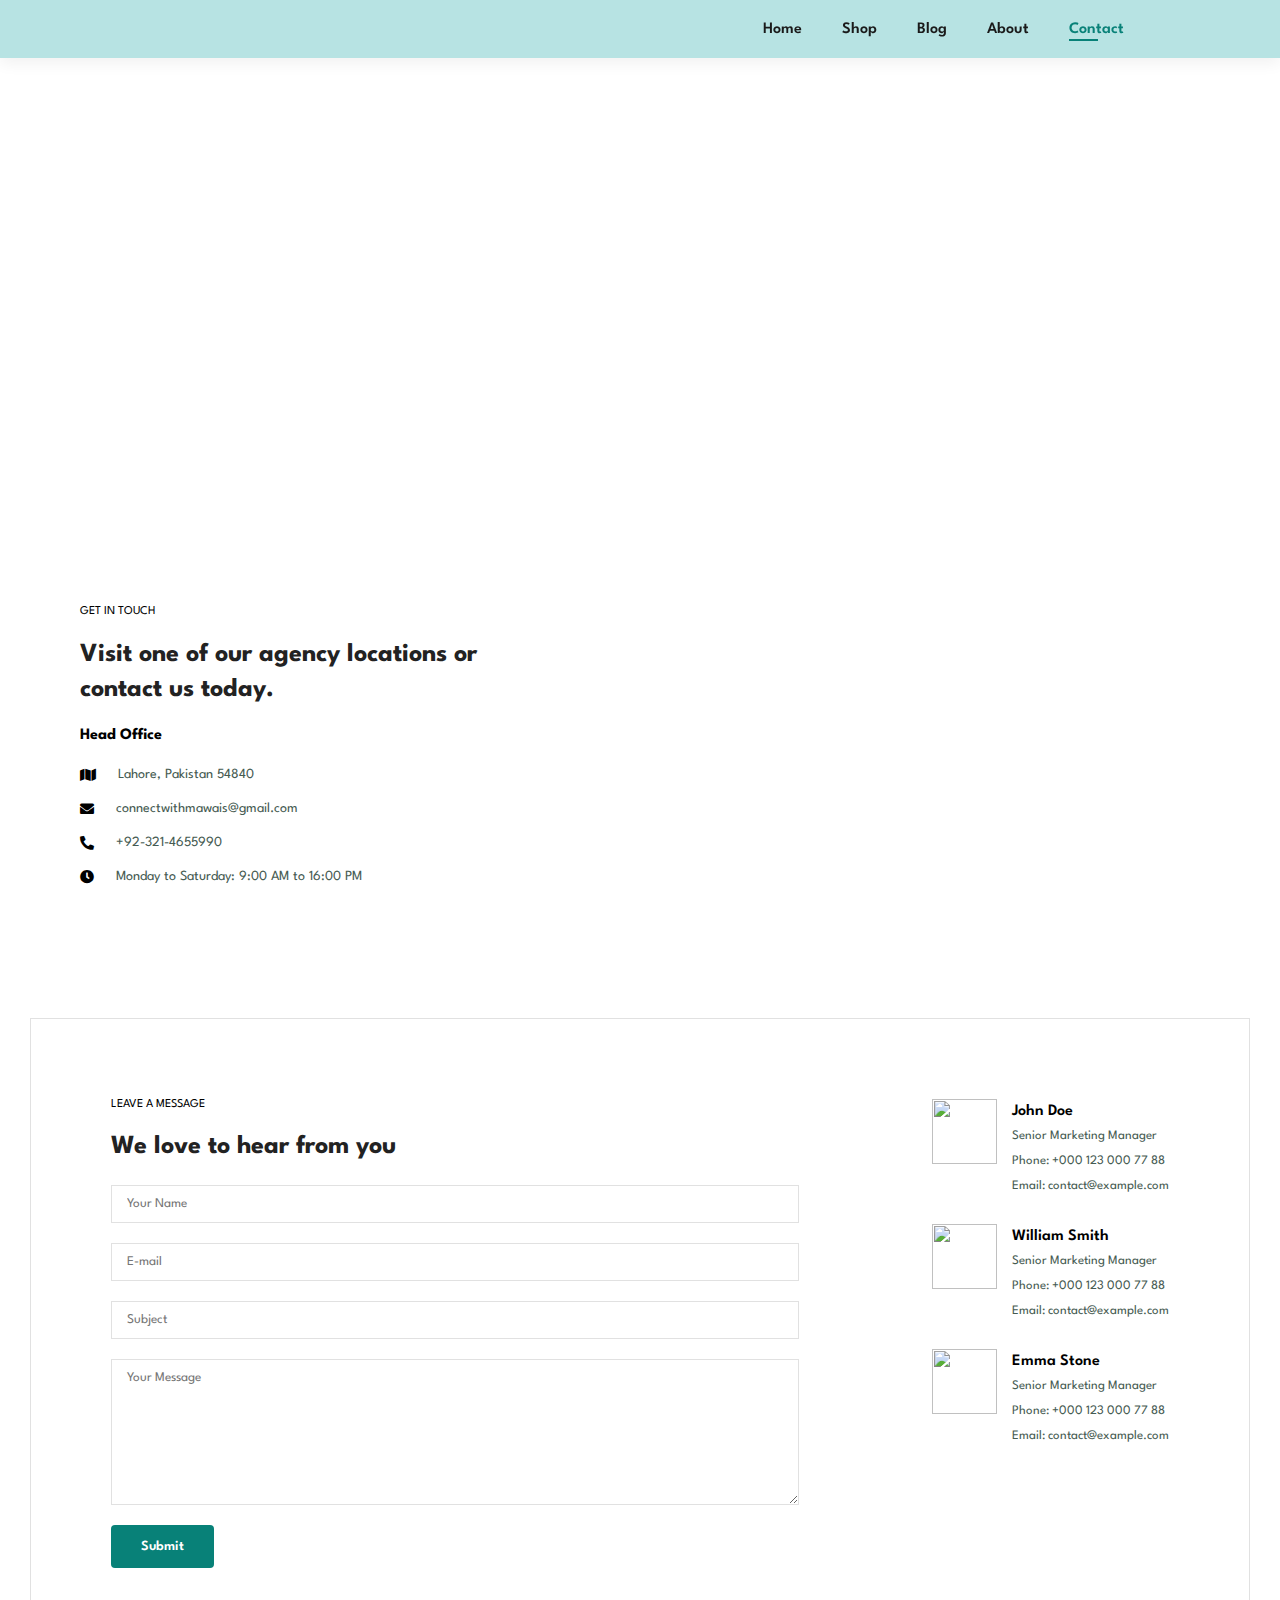
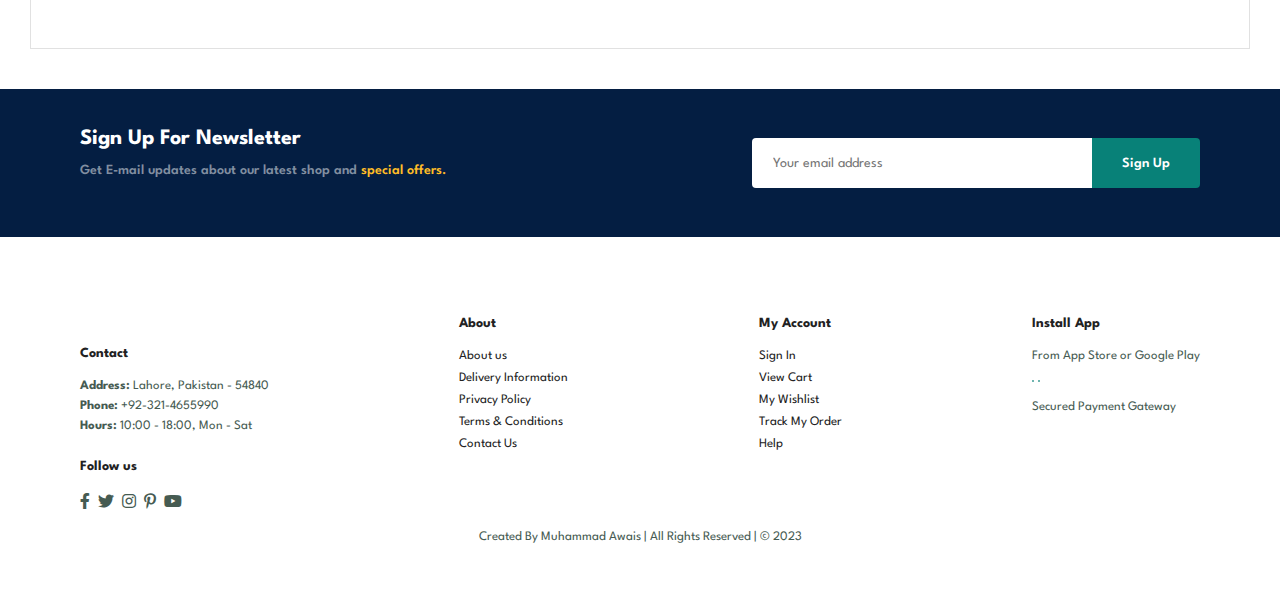
==== contact.html @ 52afdf2f "Add files via upload" ====
<!DOCTYPE html>
<html lang="en">

<head>
    <meta charset="UTF-8">
    <meta http-equiv="X-UA-Compatible" content="IE=edge">
    <meta name="viewport" content="width=device-width, initial-scale=1.0">
    <title>e-commerce website</title>

    <!-- font-awesome cdn link -->
    <link rel="stylesheet" href="https://pro.fontawesome.com/releases/v5.10.0/css/all.css" />

    <!-- custom css file link -->
    <link rel="stylesheet" href="style.css">

</head>

<body>

    <section id="header">
        <a href="#"><img src="images/logo.png" class="logo" alt=""></a>
        <div>
            <ul id="navbar">
                <li><a href="index.html">Home</a></li>
                <li><a href="shop.html">Shop</a></li>
                <li><a href="blog.html">Blog</a></li>
                <li><a href="about.html">About</a></li>
                <li><a class="active" href="contact.html">Contact</a></li>
                <li id="lg-bag"><a href="cart.html"><i class="far fa-shopping-bag"></i></a></li>
                <a href="#" id="close"><i class="far fa-times"></i></a>
            </ul>
        </div>
        <div id="mobile">
            <a href="cart.html"><i class="far fa-shopping-bag"></i></a>
            <i id="bar" class="fas fa-outdent"></i>
        </div>
    </section>

    <section id="page-header" class="about-header">
        <h2>#let's_talk</h2>
        <p>LEAVE A MESSAGE, We love to hear from you!</p>
    </section>

    <section id="contact-details" class="section-p1">
        <div class="details">
            <span>GET IN TOUCH</span>
            <h2>Visit one of our agency locations or contact us today.</h2>
            <h3>Head Office</h3>
            <div>
                <li>
                    <i class="fas fa-map"></i>
                    <p>Lahore, Pakistan 54840</p>
                </li>
                <li>
                    <i class="fas fa-envelope"></i>
                    <p>connectwithmawais@gmail.com</p>
                </li>
                <li>
                    <i class="fas fa-phone-alt"></i>
                    <p>+92-321-4655990
                </li>
                <li>
                    <i class="fas fa-clock"></i>
                    <p>Monday to Saturday: 9:00 AM to 16:00 PM</p>
                </li>
            </div>
        </div>
        <div class="map">
            <iframe
                src="https://www.google.com/maps/embed?pb=!1m18!1m12!1m3!1d217759.48983392344!2d74.1943055256652!3d31.483156882376644!2m3!1f0!2f0!3f0!3m2!1i1024!2i768!4f13.1!3m3!1m2!1s0x39190483e58107d9%3A0xc23abe6ccc7e2462!2sLahore%2C%20Punjab%2C%20Pakistan!5e0!3m2!1sen!2s!4v1676498542792!5m2!1sen!2s"
                width="600" height="450" style="border:0;" allowfullscreen="" loading="lazy"
                referrerpolicy="no-referrer-when-downgrade"></iframe>
        </div>
    </section>

    <section id="form-details">
        <form action="">
            <span>LEAVE A MESSAGE</span>
            <h2>We love to hear from you</h2>
            <input type="text" placeholder="Your Name">
            <input type="text" placeholder="E-mail">
            <input type="text" placeholder="Subject">
            <textarea name="" id="" cols="30" rows="10" placeholder="Your Message"></textarea>
            <button class="normal">Submit</button>
        </form>
        <div class="people">
            <div>
                <img src="images/people/1.png" alt="">
                <p><span>John Doe</span> Senior Marketing Manager<br>Phone: +000 123 000 77 88<br>Email: contact@example.com</p>
            </div>
            <div>
                <img src="images/people/2.png" alt="">
                <p><span>William Smith</span> Senior Marketing Manager<br>Phone: +000 123 000 77 88<br>Email: contact@example.com</p>
            </div>
            <div>
                <img src="images/people/3.png" alt="">
                <p><span>Emma Stone</span> Senior Marketing Manager<br>Phone: +000 123 000 77 88<br>Email: contact@example.com</p>
            </div>
        </div>
    </section>

    <section id="newsletter" class="section-p1 section-m1">
        <div class="newstext">
            <h4>Sign Up For Newsletter</h4>
            <p>Get E-mail updates about our latest shop and <span>special offers.</span></p>
        </div>
        <div class="form">
            <input type="text" placeholder="Your email address">
            <button class="normal">Sign Up</button>
        </div>
    </section>

    <footer class="section-p1">
        <div class="col">
            <img class="logo" src="images/logo.png" alt="">
            <h4>Contact</h4>
            <p><strong>Address:</strong> Lahore, Pakistan - 54840</p>
            <p><strong>Phone:</strong> +92-321-4655990</p>
            <p><strong>Hours:</strong> 10:00 - 18:00, Mon - Sat</p>
            <div class="follow">
                <h4>Follow us</h4>
                <div class="icon">
                    <i class="fab fa-facebook-f"></i>
                    <i class="fab fa-twitter"></i>
                    <i class="fab fa-instagram"></i>
                    <i class="fab fa-pinterest-p"></i>
                    <i class="fab fa-youtube"></i>
                </div>
            </div>
        </div>
        <div class="col">
            <h4>About</h4>
            <a href="#">About us</a>
            <a href="#">Delivery Information</a>
            <a href="#">Privacy Policy</a>
            <a href="#">Terms & Conditions</a>
            <a href="#">Contact Us</a>
        </div>
        <div class="col">
            <h4>My Account</h4>
            <a href="#">Sign In</a>
            <a href="#">View Cart</a>
            <a href="#">My Wishlist</a>
            <a href="#">Track My Order</a>
            <a href="#">Help</a>
        </div>
        <div class="col install">
            <h4>Install App</h4>
            <p>From App Store or Google Play</p>
            <div class="row">
                <img src="images/pay/app.jpg" alt="">
                <img src="images/pay/play.jpg" alt="">
            </div>
            <p>Secured Payment Gateway</p>
            <img src="images/pay/pay.png" alt="">
        </div>
        <div class="copyright">
            <p>Created By Muhammad Awais | All Rights Reserved | &#169; 2023</p>
        </div>
    </footer>

    <!-- javascript script file link -->
    <script src="script.js"></script>
</body>

</html>
---- style.css ----
@import url('https://fonts.googleapis.com/css2?family=Spartan:wght@100;200;300;400;500;600;700;800;900&display=swap');

* {
    margin: 0;
    padding: 0;
    box-sizing: border-box;
    font-family: 'Spartan',sans-serif;
}

h1 {
    font-size: 50px;
    line-height: 64px;
    color: #222;
}

h2 {
    font-size: 46px;
    line-height: 54px;
    color: #222;
}

h4 {
    font-size: 20px;
    color: #222;
}

h6 {
    font-weight: 700;
    font-size: 12x;
}

p {
    font-size: 16px;
    color: #465b52;
    margin: 15px 0 20px 0;
}

.section-p1 {
    padding: 40px 80px;
}

.section-m1 {
    margin: 40px 0;
}

button.normal {
    font-size: 14px;
    font-weight: 600;
    padding: 15px 30px;
    color: #000;
    background-color: #fff;
    border-radius: 4px;
    cursor: pointer;
    border: none;
    outline: none;
    transition: 0.2s ease;
}

button.white {
    font-size: 13px;
    font-weight: 600;
    padding: 11px 18px;
    color: #fff;
    background-color: transparent;
    cursor: pointer;
    border: 1px solid #fff;
    outline: none;
    transition: 0.2s ease;
}

body {
    width: 100%;
}

/* Header Start */

#header {
    display: flex;
    align-items: center;
    justify-content: space-between;
    padding: 20px 80px;
    /* background: #E3E6F3; */
    background: #b7e3e3;
    box-shadow: 0 5px 15px rgba(0, 0, 0, 0.06);
    z-index: 999;
    position: sticky;
    top: 0;
}

#navbar {
    display: flex;
    align-items: center;
    justify-content: center;
}

#navbar li {
    list-style: none;
    padding: 0 20px;
    position: relative;
}

#navbar li a {
    text-decoration: none;
    font-size: 16px;
    font-weight: 600;
    color: #1a1a1a;
    transition: 0.3s ease; 
}

#navbar li a:hover,
#navbar li a.active {
    color: #088178;
}

#navbar li a:hover::after,
#navbar li a.active::after {
    content: "";
    width: 30%;
    height: 2px;
    background: #088178;
    position: absolute;
    bottom: -4px;
    left: 20px;
}

#close {
    display: none;
}

#mobile {
    display: none;
    align-items: center;
}

/* Home Page */
#hero{
    display: flex;
}

.hero-content {
    /* background-image: url(images/products/cow-sticker2.png); */
    width: 50%;
    height: 90vh;
    background-size: cover;
    background-position: top 25% right 0;
    /* margin-left: 50%; */
    padding: 0 80px;
    display: flex;
    flex-direction: column;
    align-items: flex-start;
    justify-content: center;
}
.hero-image{
    width: 50%;
    margin-top: 3rem;
    margin-left: 10%;
    display: flex;
}
.hero-image img{
    width: 600px;
    height: 600px;
}

#hero h4 {
    padding-bottom: 15px;
}

#hero h1 {
    color: #088178;
}

#hero button {
    background-image: url(images/button.png);
    background-color: transparent;
    color: #088178;
    border: 0;
    padding: 14px 80px 14px 65px;
    background-repeat: no-repeat;
    cursor: pointer;
    font-weight: 700;
    font-size: 15px;
}

#hero button:hover{
    color:#000;
}

#feature {
    display: flex;
    align-items: center;
    justify-content: space-between;
    flex-wrap: wrap;
}

#feature .fe-box {
    width: 180px;
    text-align: center;
    padding: 25px 15px;
    box-shadow: 20px 20px 34px rgba(0, 0, 0, 0.03);
    border: 1px solid #cce7d0;
    border-radius: 4px;
    margin: 15px 0;
}

#feature .fe-box:hover {
    box-shadow: 10px 10px 54px rgba(70, 62, 221, 0.1);
}

#feature .fe-box img{
    width: 100%;
    margin-bottom: 10px;
}

#feature .fe-box h6 {
    display: inline-block;
    padding: 9px 8px 6px 8px;
    line-height: 1;
    border-radius: 4px;
    color: #088178;
    background-color: #fddde4;
}

#feature .fe-box:nth-child(2) h6 {
    background-color: #cdebbc;
}

#feature .fe-box:nth-child(3) h6 {
    background-color: #d1e8f2;
}

#feature .fe-box:nth-child(4) h6 {
    background-color: #cdd4f8;
}

#feature .fe-box:nth-child(5) h6 {
    background-color: #f6dbf6;
}

#feature .fe-box:nth-child(6) h6 {
    background-color: #fff2e5;
}

#product1 {
    text-align: center;
}

#product1 .pro-container {
    display: flex;
    justify-content: space-between;
    padding-top: 20px;
    flex-wrap: wrap;
}

#product1 .pro {
    width: 23%;
    min-width: 250px;
    padding: 10px 12px;
    border: 1px solid #cce7d0;
    border-radius: 25px;
    cursor: pointer;
    box-shadow: 20px 20px 30px rgba(0, 0, 0, 0.02);
    margin: 15px 0;
    transition: 0.2s ease;
    position: relative;
}

#product1 .pro:hover {
    box-shadow: 20px 20px 30px rgba(0, 0, 0, 0.06);
}

#product1 .pro img {
    width: 100%;
    border-radius: 20px;   
}

#product1 .pro .des {
    text-align: start;
    padding: 10px 0;
}

#product1 .pro .des span {
    color: #606063;
    font-size: 12px;
}

#product1 .pro .des h5 {
    padding-top: 7px;
    color: #1a1a1a;
    font-size: 14px;
}

#product1 .pro .des i {
    font-size: 12px;
    color: rgb(243, 181, 25);
}

#product1 .pro .des h4 {
    padding-top: 7px;
    font-size: 15px;
    font-weight: 700;
    color: #088178;
}

#product1 .pro .cart {
    width: 40px;
    height: 40px;
    line-height: 40px;
    border-radius: 50px;
    background-color: #e8f6ea;
    font-weight: 500;
    color: #088178;
    border: 1px solid #cce7d0;
    position: absolute;
    bottom: 20px;
    right: 10px;
}

#banner {
    display: flex;
    flex-direction: column;
    justify-content: center;
    align-items: center;
    text-align: center;
    background-image: url(images/banner/b2.jpg);
    background-size: cover;
    background-position: center;
    width: 100%;
    height: 40vh;
}

#banner h4 {
    color: #fff;
    font-size: 16px;
}

#banner h2 {
    color: #fff;
    font-size: 30px;
    padding: 10px 0;
}

#banner h2 span {
    color: #ef3636;
}

#banner button:hover {
    background-color: #088178;
    color: #fff;
}

#sm-banner {
    display: flex;
    justify-content: space-between;
    flex-wrap: wrap;
}

#sm-banner .banner-box {
    display: flex;
    flex-direction: column;
    justify-content: center;
    align-items: flex-start;
    text-align: center;
    background-image: url(images/banner/b17.jpg);
    background-size: cover;
    background-position: center;
    min-width: 850px;
    height: 50vh;
    padding: 30px;
}

#sm-banner h4{
    color: #fff;
    font-size: 20px;
    font-weight: 300;
}

#sm-banner h2 {
    color: #fff;
    font-size: 28px;
    font-weight: 800;
}

#sm-banner span  {
    color: #fff;
    font-size: 14px;
    font-weight: 500;
    padding-bottom: 15px;
}

#sm-banner .banner-box:hover button{
    background-color: #088178;
    border: 1px solid #088178;
}

#sm-banner .banner-box:nth-child(2) {
    background-image: url(images/banner/b10.jpg);
}

#banner3 .banner-box {
    display: flex;
    flex-direction: column;
    justify-content: center;
    align-items: flex-start;
    text-align: center;
    background-image: url(images/banner/b7.jpg);
    background-size: cover;
    background-position: center;
    min-width: 30%;
    height: 30vh;
    padding: 30px;
    margin-bottom: 20px;
}

#banner3 .banner-box:nth-child(2) {
    background-image: url(images/banner/b4.jpg);
}

#banner3 .banner-box:nth-child(3) {
    background-image: url(images/banner/b18.jpg);
}

#banner3 {
    display: flex;
    justify-content: space-between;
    flex-wrap: wrap;
    padding: 0 80px;   
}

#banner3 h2 {
    color: #fff;
    font-weight: 900;
    font-size: 22px;
}

#banner3 h3 {
    color: #ec544e;
    font-weight: 800;
    font-size: 15px;
}

#newsletter {
    display: flex;
    justify-content: space-between;
    align-items: center;
    flex-wrap: wrap;
    background-image: url(images/banner/b14.png);
    background-repeat: no-repeat;
    background-position: 20% 30%;
    background-color: #041e42;
}

#newsletter h4 {
    font-size: 22px;
    font-weight: 700;
    color: #fff;
}

#newsletter p {
    font-size: 14px;
    font-weight: 600;
    color: #818EA0;
}

#newsletter p span{ 
    color: #ffbd27;
}

#newsletter .form {
    display: flex;
    width: 40%;
}

#newsletter input {
    height: 3.125rem;
    padding: 0 1.25rem;
    font-size: 14px;
    width: 100%;
    border: 1px solid transparent;
    border-radius: 4px;
    outline: none;
    border-top-right-radius: 0;
    border-bottom-right-radius: 0;
}

#newsletter button {
    background-color: #088178;
    color: #fff;
    white-space: nowrap;
    border-top-left-radius: 0;
    border-bottom-left-radius: 0;
}

footer {
    display: flex;
    justify-content: space-between;
    flex-wrap: wrap;
}

footer .col {
    display: flex;
    flex-direction: column;
    align-items: flex-start;
    margin-bottom: 20px;
}

footer .logo {
    margin-bottom: 30px;
}

footer h4 {
    font-size: 14px;
    padding-bottom: 20px;
}

footer p {
    font-size: 13px;
    margin: 0 0 8px 0;
}

footer a {
    font-size: 13px;
    text-decoration: none;
    color: #222;
    margin: 0 0 10px 0;
}

footer .follow {
    margin-top: 20px;
}

footer .follow i{
    color: #465b52;
    padding-right: 4px;
    cursor: pointer;
}

footer .install .row img{
    border: 1px solid #088178;
    border-radius: 6px;
    margin: 10px 0 15px 0;
}

footer .follow i:hover,
footer a:hover {
    color: #088178;
}

footer .copyright {
    width: 100%;
    text-align: center;
}

/* Shop Page */

#page-header {
    background-image: url(images/products/milk-2.jpg);
    width: 100%;
    height: 50vh;
    background-size: cover;
    display: flex;
    justify-content: center;
    text-align: center;
    flex-direction: column;
    padding: 14px;
}

#page-header h2,
#page-header p {
    color: #fff;
}

#pagination {
    text-align: center;
}

#pagination a {
    text-decoration: none;
    background-color: #088178;
    padding: 15px 20px;
    border-radius: 4px;
    color: #fff;
    font-weight: 600;
}

#pagination a i {
    font-size: 16px;
    font-weight: 600;
}

/* Single Product Page */

#productdetails {
    display: flex;
    margin-top: 20px;
}

#productdetails .single-pro-image{
    width: 40%;
    margin-right: 50px;
}

.small-image-group {
    display: flex;
    justify-content: space-between;
}

.small-img-col {
    flex-basis: 24%;
    cursor: pointer;
}

#productdetails .single-pro-details {
    width: 50%;
    padding-top: 30px;
}

#productdetails .single-pro-details h4 {
    padding: 40px 0 20px 0;
}

#productdetails .single-pro-details h2 {
    font-size: 26px;
}

#productdetails .single-pro-details select {
    display: block;
    padding: 5px 10px;
    margin-bottom: 10px;
}

#productdetails .single-pro-details input {
    width: 50px;
    height: 47px;
    padding-left: 10px;
    font-size: 16px;
    margin-right: 10px;
}

#productdetails .single-pro-details button {
    background-color: #088178;
    color: #fff;
}

#productdetails .single-pro-details input:focus {
    outline: none;
}

#productdetails .single-pro-details span {
    line-height: 25px;
}

/* Blog Page */

#page-header.blog-header {
    background-image: url(images/banner/b19.jpg);
}

#blog {
    padding: 150px 150px 0 150px;
}

#blog .blog-box {
    display: flex;
    align-items: center;
    width: 100%;
    position: relative;
    padding-bottom: 90px;
}

#blog .blog-img {
    width: 50%;
    margin-right: 40px;
}

#blog img {
    width: 100%;
    height: 300px;
    object-fit: cover;
}

#blog .blog-details {
    width: 50%;
}

#blog .blog-details a {
    text-decoration: none;
    font-size: 11px;
    color: #000;
    font-weight: 700;
    position: relative;
    transition: 0.3s;
}

#blog .blog-details a::after {
    content: "";
    width: 50px;
    height: 1px;
    background-color: #000;
    position: absolute;
    top: 4px;
    right: -60px;
}

#blog .blog-details a:hover {
    color: #088178;
}

#blog .blog-details a:hover::after {
    background-color: #088178;
}

#blog .blog-box h1 {
    position: absolute;
    top: -40px;
    left: 0;
    font-size: 70px;
    font-weight: 700;
    color: #c9cbce;
    z-index: -9;
}

/* About Page */

#page-header.about-header {
    background-image: url(images/about/banner.png);
}

#about-head {
    display: flex;
    align-items: center;
}

#about-head img {
    width: 50%;
    height: auto;
}

#about-head div {
    padding-left: 40px;
}


#about-app {
    text-align: center;
}

#about-app .video {
    width: 70%;
    height: 100%;
    margin: 30px auto 0 auto;
} 

#about-app .video video {
    width: 100%;
    height: 100%;
    border-radius: 20px;
}

/* Contact Page */

#contact-details {
    display: flex;
    align-items: center;
    justify-content: space-between;
}

#contact-details .details {
    width: 40%;
}

#contact-details .details span,
#form-details form span {
    font-size: 12px;
}

#contact-details .details h2,
#form-details form h2 {
    font-size: 26px;
    line-height: 35px;
    padding: 20px 0;
}

#contact-details .details h3 {
    font-size: 16px;
    padding-bottom: 15px;
}

#contact-details .details li {
    list-style: none;
    display: flex;
    padding: 10px 0;
    align-items: center;
}

#contact-details .details li i {
    font-size: 14px;
    padding-right: 22px;
}

#contact-details .details li p {
    margin: 0;
    font-size: 14px;
}

#contact-details .map {
    width: 55%;
    height: 400px;
}

#contact-details .map iframe {
    width: 100%;
    height: 100%;
}

#form-details {
    display: flex;
    justify-content: space-between;
    margin: 30px;
    padding: 80px;
    border: 1px solid #e1e1e1;
}

#form-details form {
    width: 65%;
    display: flex;
    flex-direction: column;
    align-items: flex-start;
}

#form-details form input,
#form-details form textarea {
    width: 100%;
    padding: 12px 15px;
    outline: none;
    margin-bottom: 20px;
    border: 1px solid #e1e1e1;
}

#form-details form button {
    background-color: #088178;
    color: #fff;
}

#form-details .people div {
    padding-bottom: 25px;
    display: flex;
    align-items: flex-start;
}

#form-details .people div img {
    width: 65px;
    height: 65px;
    object-fit: cover;
    margin-right: 15px;
}

#form-details .people div p {
    margin: 0;
    font-size: 13px;
    line-height: 25px;
}

#form-details .people div span {
    display: block;
    color: #000;
    font-size: 16px;
    font-weight: 600;
}

/* Cart Page */

#cart {
    overflow-x: auto;
}

#cart table {
    width: 100%;
    border-collapse: collapse;
    table-layout: fixed;
    white-space: nowrap;
}

#cart table img {
    width: 70px;
}

#cart table td:nth-child(1) {
    width: 100px;
    text-align: center;
}

#cart table td:nth-child(2) {
    width: 150px;
    text-align: center;
}

#cart table td:nth-child(3) {
    width: 250px;
    text-align: center;
}

#cart table td:nth-child(4),
#cart table td:nth-child(5),
#cart table td:nth-child(6) {
    width: 150px;
    text-align: center;
}

#cart table td:nth-child(5) input{
    width: 70px;
    padding: 10px 5px 10px 15px;
}

#cart table thead {
    border: 1px solid #e2e9e1;
    border-left: none;
    border-right: none;
}

#cart table thead td {
    font-weight: 700;
    text-transform: uppercase;
    font-size: 13px;
    padding: 18px 0;
}

#cart table tbody tr td {
    padding-top: 15px;
}

#cart table tbody td {
    font-size: 13px;
}

#cart-add {
    display: flex;
    flex-wrap: wrap;
    justify-content: space-between;
}

#cart-add .coupon {
    width: 50%;
    margin-bottom: 30px;
}

#cart-add .coupon h3,
#cart-add .subtotal h3 {
    padding-bottom: 15px;
}
 
#cart-add .coupon input {
    padding: 10px 20px;
    outline: none;
    width: 60%;
    margin-right: 10px;
    border: 1px solid #e2e9e1;
}

#cart-add .coupon button,
#cart-add .subtotal button {
    background-color: #088178;
    color: #fff;
    padding: 12px 20px;
}

#cart-add .subtotal {
    width: 50%;
    margin-bottom: 30px;
    border: 1px solid #e2e9e1;
    padding: 30px;
}

#cart-add .subtotal table {
    border-collapse: collapse;
    width: 100%;
    margin-bottom: 20px;
}

#cart-add .subtotal table td {
    width: 50%;
    border: 1px solid #e2e9e1;
    padding: 10px;
    font-size: 13px;
}

/* Media Query */

@media (max-width: 799px) {
    .section-p1 {
        padding: 40px 40px;
    } 

    #navbar {
        display: flex;
        flex-direction: column;
        align-items: flex-start;
        justify-content: flex-start;
        position: fixed;
        top: 0;
        right: -300px;
        height: 100vh;
        width: 300px;
        background-color: #E3E6F3;
        box-shadow: 0 40px 60px rgba(0, 0, 0, 0.1);
        padding: 80px 0 0 10px;
        transition: 0.3s;
    }

    #navbar.active {
        right: 0px;
    }

    #navbar li {
        margin-bottom: 25px;
    }

    #mobile {
        display: flex;
        align-items: center;
    }

    #mobile i {
        color: #1a1a1a;
        font-size: 24px;
        padding-left: 20px;
    }

    #close {
        display: initial;
        position: absolute;
        top: 30px;
        left: 30px;
        color: #222;
        font-size: 24px;
    }

    #lg-bag {
        display: none;
    }

    #hero {
        height: 70vh;
        padding: 0 80px;
        background-position: top 30% right 30%;
    }

    #feature {
        justify-content: center;
    }

    #feature .fe-box {
        margin: 15px 15px;
    }

    #product1 .pro-container {
        justify-content: center;
    }

    #product1 .pro {
        margin: 15px;
    }

    #banner {
        height: 20vh;
    }

    #sm-banner .banner-box {
        min-height: 100%;
        height: 30vh;
    }

    #banner3 {
        padding: 0 40px;
    }

    #banner3 .banner-box {
        width: 28%;
    }

    #newsletter .form {
        width: 70%;
    }

    /* Contact Page */

    #form-details {
        padding: 40px;
    }

    #form-details form {
        width: 50%;
    }
}

@media (max-width: 477px) {
    .section-p1 {
        padding: 20px;
    }

    #header {
        padding: 10px 30px;
    }

    h1 {
        font-size: 38px;
    }

    h2 {
        font-size: 32px;
    }

    #hero {
        padding: 0 20px;
        background-position: 55%;
    }

    #feature {
        justify-content: space-between;
    }

    #feature .fe-box {
        width: 155px;
        margin: 0 0 15px 0;
    }

    #product .pro {
        width: 100%;
    }
    
    #banner {
        height: 40vh;
    }

    #sm-banner .banner-box {
        height: 40vh;
        margin-bottom: 20px;
    }

    #banner3 {
        padding: 0 20px;
    }

    #banner3 .banner-box {
        width: 100%;
    }

    #newsletter {
        padding: 40px 20px;
    }

    #newsletter .form {
        width: 100%;
    }

    footer .copyright {
        text-align: start;
    }

    /* Single Product */
    #productdetails {
        display: flex;
        flex-direction: column;
    }

    #productdetails .single-pro-image {
        width: 100%;
        margin-right: 0px;
    }

    #productdetails .single-pro-details {
        width: 100%;
    }

    /* Blog Page */
    #blog {
        padding: 100px 20px 0 20px;
    }

    #blog .blog-box {
        display: flex;
        flex-direction: column;
        align-items: flex-start;
    }

    #blog .blog-img {
        width: 100%;
        margin-right: 0px;
        margin-bottom: 30px;
    }

    #blog .blog-details {
        width: 100%;
    }

    /* About Page */
    
    #about-head {
        flex-direction: column;
    }

    #about-head img {
        width: 100%;
        margin-bottom: 20px;
    }

    #about-head div {
        padding-left: 0px;
    }

    #about-app .video {
        width: 100%;
    }

    /* Contact Page */

    #contact-details {
        flex-direction: column;
    }

    #contact-details .details {
        width: 100%;
        margin-bottom: 30px;
    }

    #contact-details .map {
        width: 100%;
    }

    #form-details {
        margin: 10px;
        padding: 30px 10px;
        flex-wrap: wrap;
    }

    #form-details form {
        width: 100%;
        margin-bottom: 30px;
    }

    /* Cart Page */

    #cart-add {
        flex-direction: column;
    }

    #cart-add .coupon {
        width: 100%;
    }

    #cart-add .subtotal {
        width: 100%;
        padding: 20px;
    }
}
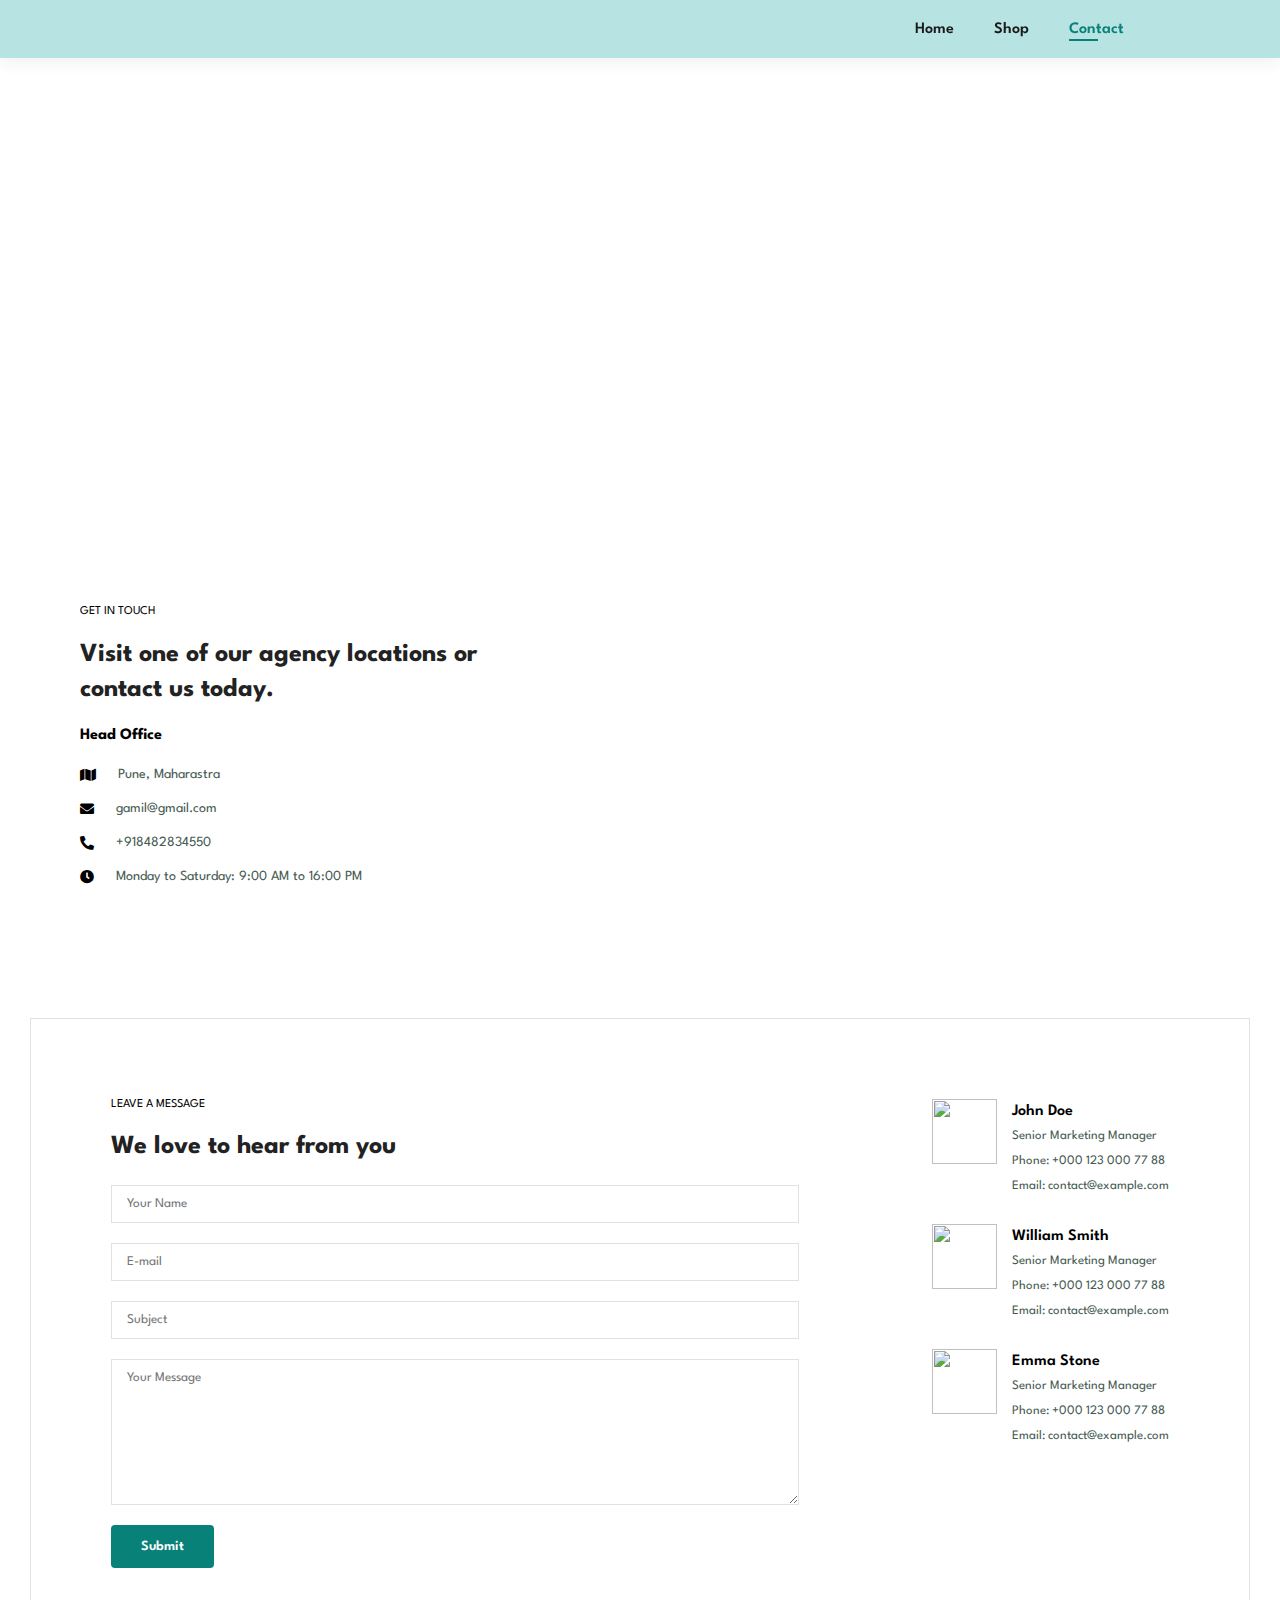
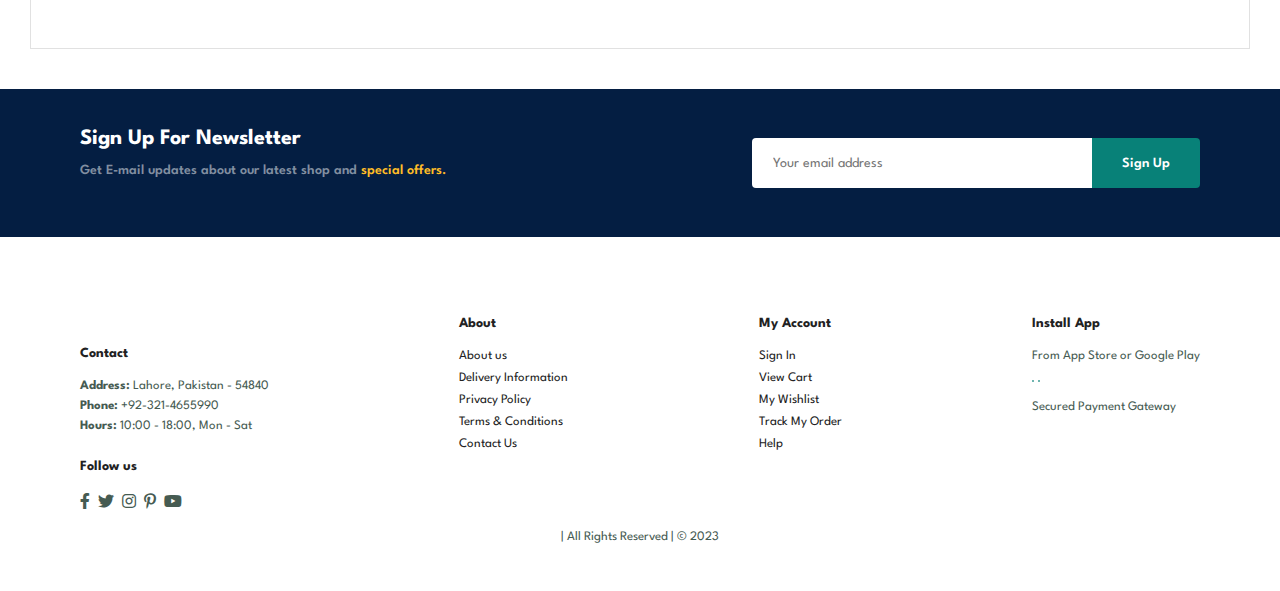
==== commit 32310718: "Update contact.html" ====
--- a/contact.html
+++ b/contact.html
@@ -23,8 +23,8 @@
             <ul id="navbar">
                 <li><a href="index.html">Home</a></li>
                 <li><a href="shop.html">Shop</a></li>
-                <li><a href="blog.html">Blog</a></li>
-                <li><a href="about.html">About</a></li>
+<!--                 <li><a href="blog.html">Blog</a></li>
+                <li><a href="about.html">About</a></li> -->
                 <li><a class="active" href="contact.html">Contact</a></li>
                 <li id="lg-bag"><a href="cart.html"><i class="far fa-shopping-bag"></i></a></li>
                 <a href="#" id="close"><i class="far fa-times"></i></a>
@@ -49,15 +49,15 @@
             <div>
                 <li>
                     <i class="fas fa-map"></i>
-                    <p>Lahore, Pakistan 54840</p>
+                    <p>Pune, Maharastra</p>
                 </li>
                 <li>
                     <i class="fas fa-envelope"></i>
-                    <p>connectwithmawais@gmail.com</p>
+                    <p>gamil@gmail.com</p>
                 </li>
                 <li>
                     <i class="fas fa-phone-alt"></i>
-                    <p>+92-321-4655990
+                    <p>+918482834550
                 </li>
                 <li>
                     <i class="fas fa-clock"></i>
@@ -155,7 +155,7 @@
             <img src="images/pay/pay.png" alt="">
         </div>
         <div class="copyright">
-            <p>Created By Muhammad Awais | All Rights Reserved | &#169; 2023</p>
+            <p> | All Rights Reserved | &#169; 2023</p>
         </div>
     </footer>
 
@@ -163,4 +163,4 @@
     <script src="script.js"></script>
 </body>
 
-</html>+</html>
--- a/style.css
+++ b/style.css
@@ -553,7 +553,7 @@
 /* Shop Page */
 
 #page-header {
-    background-image: url(images/products/milk-2.jpg);
+    background-image: url(/milk-2.jpg);
     width: 100%;
     height: 50vh;
     background-size: cover;
@@ -1251,4 +1251,4 @@
         width: 100%;
         padding: 20px;
     }
-}+}
